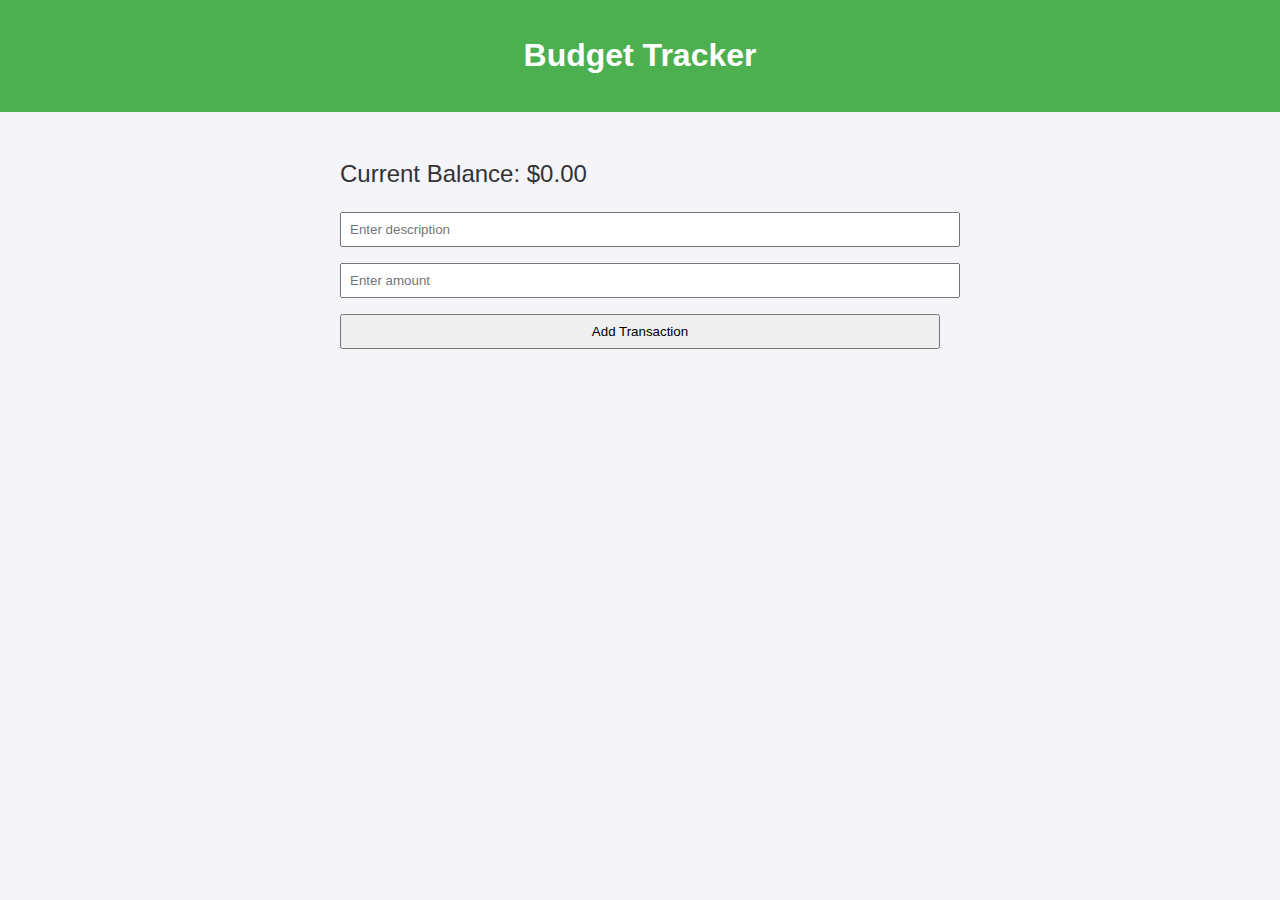
==== index.html @ 4dd7f27c "Create index.html" ====
<!DOCTYPE html>
<html lang="en">
<head>
    <meta charset="UTF-8">
    <meta name="viewport" content="width=device-width, initial-scale=1.0">
    <title>Budget Tracker</title>
    <style>
        body {
            font-family: Arial, sans-serif;
            margin: 0;
            padding: 0;
            background-color: #f4f4f9;
            color: #333;
        }
        header {
            background-color: #4CAF50;
            color: white;
            text-align: center;
            padding: 1rem;
        }
        .container {
            padding: 2rem;
            max-width: 600px;
            margin: 0 auto;
        }
        .transaction-form {
            margin-bottom: 2rem;
        }
        .transaction-form input, .transaction-form button {
            padding: 0.5rem;
            margin: 0.5rem 0;
            width: 100%;
        }
        .transactions {
            list-style-type: none;
            padding: 0;
        }
        .transaction {
            background-color: white;
            margin: 0.5rem 0;
            padding: 1rem;
            border-radius: 5px;
            display: flex;
            justify-content: space-between;
            box-shadow: 0 0 5px rgba(0,0,0,0.1);
        }
        .transaction.negative {
            border-left: 5px solid #f44336;
        }
        .transaction.positive {
            border-left: 5px solid #4CAF50;
        }
        .balance {
            font-size: 1.5rem;
            margin: 1rem 0;
        }
    </style>
</head>
<body>
    <header>
        <h1>Budget Tracker</h1>
    </header>
    <div class="container">
        <div class="balance">
            Current Balance: $<span id="balance">0.00</span>
        </div>
        <form class="transaction-form" id="transaction-form">
            <input type="text" id="description" placeholder="Enter description" required>
            <input type="number" id="amount" placeholder="Enter amount" required>
            <button type="submit">Add Transaction</button>
        </form>
        <ul class="transactions" id="transactions"></ul>
    </div>
    <script>
        let transactions = [];

        function updateBalance() {
            const balanceElement = document.getElementById('balance');
            const total = transactions.reduce((acc, transaction) => acc + transaction.amount, 0);
            balanceElement.textContent = total.toFixed(2);
        }

        function addTransaction(e) {
            e.preventDefault();
            const description = document.getElementById('description').value;
            const amount = parseFloat(document.getElementById('amount').value);
            const transaction = { description, amount };
            transactions.push(transaction);
            updateTransactionsList();
            updateBalance();
            e.target.reset();
        }

        function updateTransactionsList() {
            const transactionsList = document.getElementById('transactions');
            transactionsList.innerHTML = '';
            transactions.forEach((transaction) => {
                const transactionElement = document.createElement('li');
                transactionElement.classList.add('transaction');
                transactionElement.classList.add(transaction.amount < 0 ? 'negative' : 'positive');
                transactionElement.innerHTML = `
                    ${transaction.description} <span>$${transaction.amount.toFixed(2)}</span>
                `;
                transactionsList.appendChild(transactionElement);
            });
        }

        document.getElementById('transaction-form').addEventListener('submit', addTransaction);
    </script>
</body>
</html>
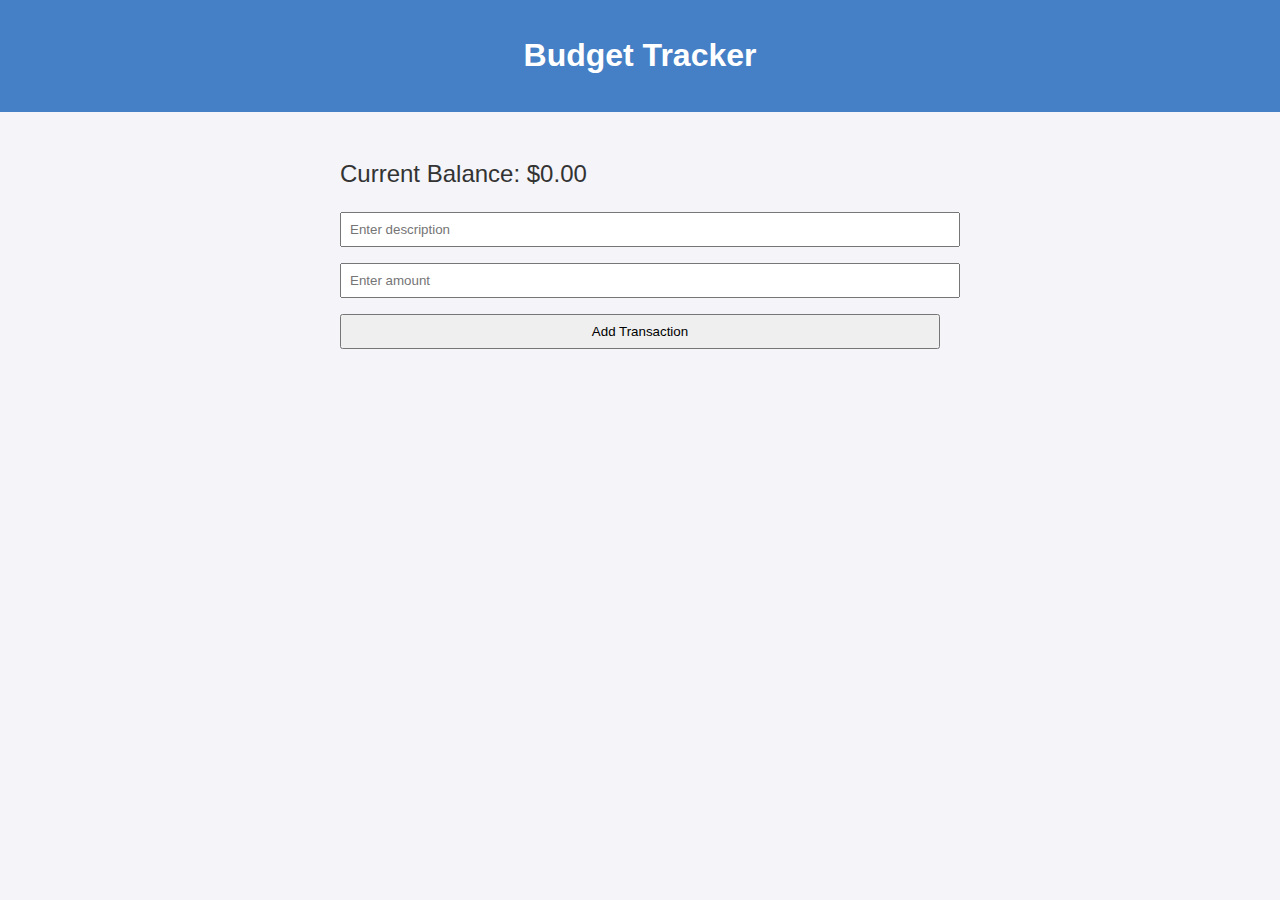
==== commit 2f2e3d9a: "Update index.html" ====
--- a/index.html
+++ b/index.html
@@ -13,7 +13,7 @@
             color: #333;
         }
         header {
-            background-color: #4CAF50;
+            background-color: #457fc5;
             color: white;
             text-align: center;
             padding: 1rem;
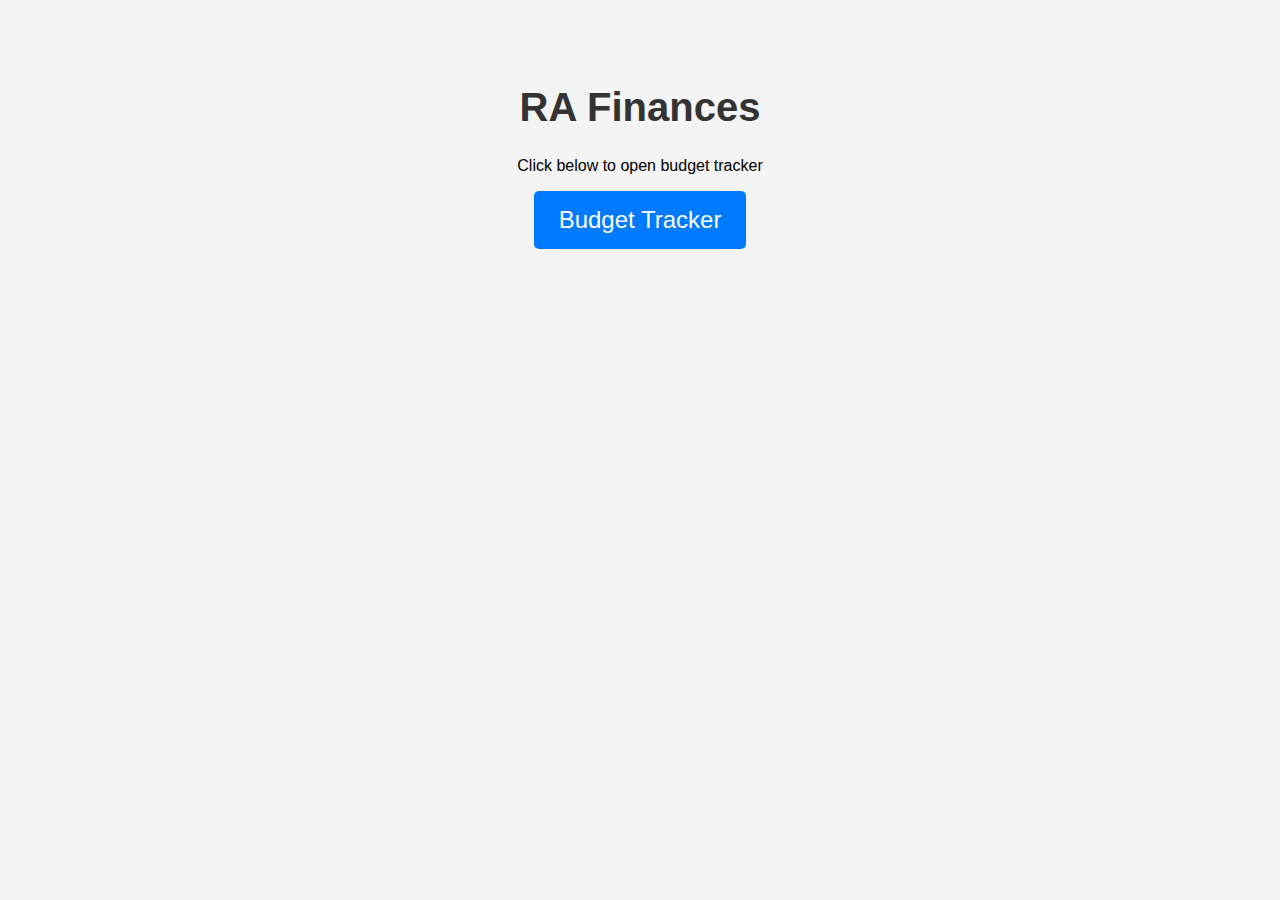
==== commit 8d96c087: "Update index.html" ====
--- a/index.html
+++ b/index.html
@@ -3,109 +3,37 @@
 <head>
     <meta charset="UTF-8">
     <meta name="viewport" content="width=device-width, initial-scale=1.0">
-    <title>Budget Tracker</title>
+    <title>Home Page</title>
     <style>
         body {
             font-family: Arial, sans-serif;
-            margin: 0;
-            padding: 0;
-            background-color: #f4f4f9;
+            text-align: center;
+            padding: 50px;
+            background-color: #f4f4f4;
+        }
+        h1 {
+            font-size: 2.5em;
             color: #333;
         }
-        header {
-            background-color: #457fc5;
-            color: white;
-            text-align: center;
-            padding: 1rem;
+        button {
+            padding: 15px 25px;
+            font-size: 1.5em;
+            color: #fff;
+            background-color: #007BFF;
+            border: none;
+            border-radius: 5px;
+            cursor: pointer;
         }
-        .container {
-            padding: 2rem;
-            max-width: 600px;
-            margin: 0 auto;
-        }
-        .transaction-form {
-            margin-bottom: 2rem;
-        }
-        .transaction-form input, .transaction-form button {
-            padding: 0.5rem;
-            margin: 0.5rem 0;
-            width: 100%;
-        }
-        .transactions {
-            list-style-type: none;
-            padding: 0;
-        }
-        .transaction {
-            background-color: white;
-            margin: 0.5rem 0;
-            padding: 1rem;
-            border-radius: 5px;
-            display: flex;
-            justify-content: space-between;
-            box-shadow: 0 0 5px rgba(0,0,0,0.1);
-        }
-        .transaction.negative {
-            border-left: 5px solid #f44336;
-        }
-        .transaction.positive {
-            border-left: 5px solid #4CAF50;
-        }
-        .balance {
-            font-size: 1.5rem;
-            margin: 1rem 0;
+        button:hover {
+            background-color: #0056b3;
         }
     </style>
 </head>
 <body>
-    <header>
-        <h1>Budget Tracker</h1>
-    </header>
-    <div class="container">
-        <div class="balance">
-            Current Balance: $<span id="balance">0.00</span>
-        </div>
-        <form class="transaction-form" id="transaction-form">
-            <input type="text" id="description" placeholder="Enter description" required>
-            <input type="number" id="amount" placeholder="Enter amount" required>
-            <button type="submit">Add Transaction</button>
-        </form>
-        <ul class="transactions" id="transactions"></ul>
-    </div>
-    <script>
-        let transactions = [];
 
-        function updateBalance() {
-            const balanceElement = document.getElementById('balance');
-            const total = transactions.reduce((acc, transaction) => acc + transaction.amount, 0);
-            balanceElement.textContent = total.toFixed(2);
-        }
+    <h1>RA Finances</h1>
+    <p>Click below to open budget tracker</p>
+    <button onclick="window.location.href='budget.html'">Budget Tracker</button>
 
-        function addTransaction(e) {
-            e.preventDefault();
-            const description = document.getElementById('description').value;
-            const amount = parseFloat(document.getElementById('amount').value);
-            const transaction = { description, amount };
-            transactions.push(transaction);
-            updateTransactionsList();
-            updateBalance();
-            e.target.reset();
-        }
-
-        function updateTransactionsList() {
-            const transactionsList = document.getElementById('transactions');
-            transactionsList.innerHTML = '';
-            transactions.forEach((transaction) => {
-                const transactionElement = document.createElement('li');
-                transactionElement.classList.add('transaction');
-                transactionElement.classList.add(transaction.amount < 0 ? 'negative' : 'positive');
-                transactionElement.innerHTML = `
-                    ${transaction.description} <span>$${transaction.amount.toFixed(2)}</span>
-                `;
-                transactionsList.appendChild(transactionElement);
-            });
-        }
-
-        document.getElementById('transaction-form').addEventListener('submit', addTransaction);
-    </script>
 </body>
 </html>
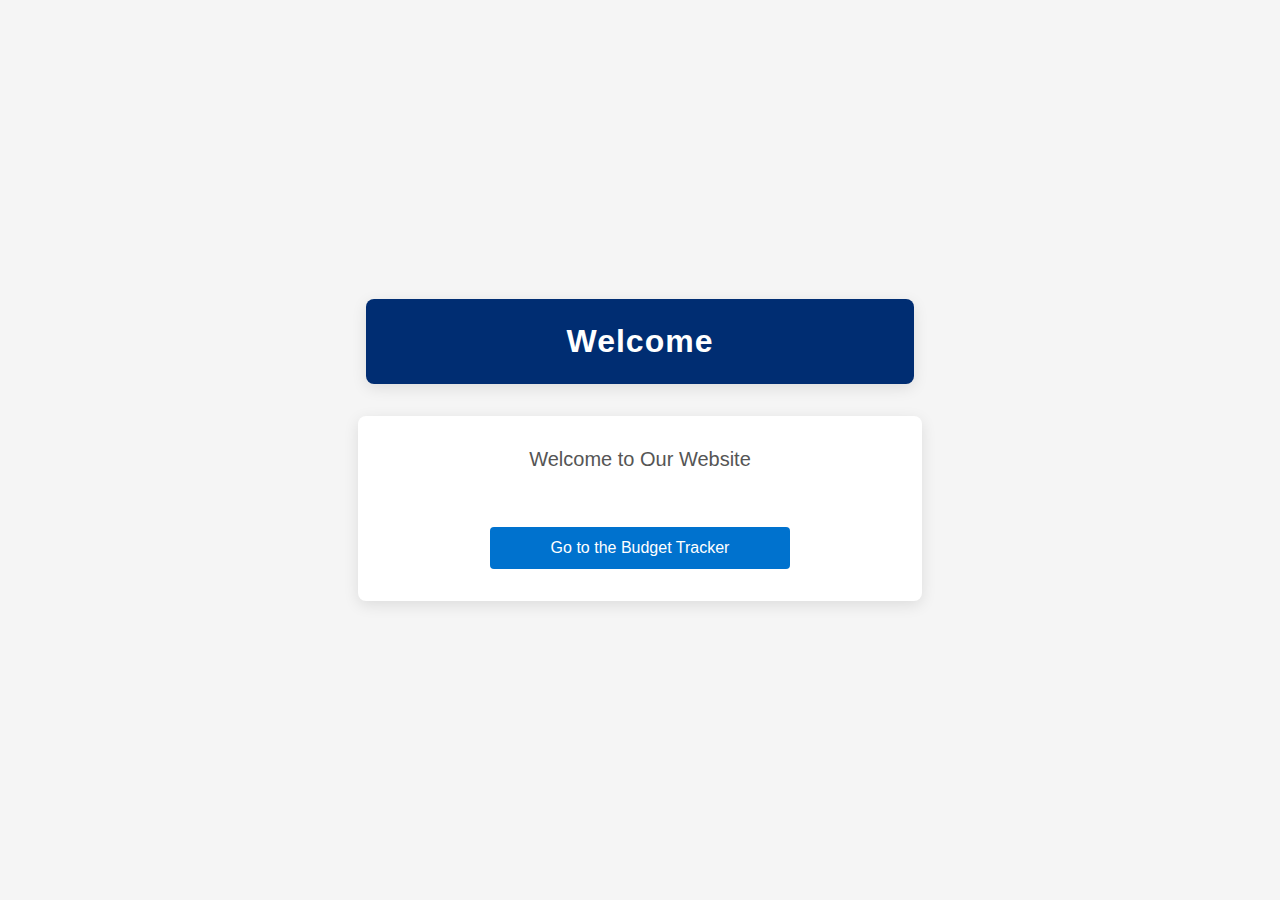
==== commit c48dc545: "Update index.html" ====
--- a/index.html
+++ b/index.html
@@ -5,35 +5,92 @@
     <meta name="viewport" content="width=device-width, initial-scale=1.0">
     <title>Home Page</title>
     <style>
+        /* Global Styles */
         body {
-            font-family: Arial, sans-serif;
+            font-family: 'Arial', sans-serif;
+            margin: 0;
+            padding: 0;
+            background-color: #f5f5f5;
+            color: #333;
+            display: flex;
+            justify-content: center;
+            align-items: center;
+            height: 100vh;
+            flex-direction: column;
+        }
+
+        /* Header Styling */
+        header {
+            background-color: #002d72;
+            color: white;
             text-align: center;
-            padding: 50px;
-            background-color: #f4f4f4;
+            padding: 1.5rem;
+            box-shadow: 0 4px 15px rgba(0, 0, 0, 0.1);
+            border-radius: 8px;
+            width: 100%;
+            max-width: 500px;
+            margin-bottom: 2rem;
         }
-        h1 {
-            font-size: 2.5em;
-            color: #333;
+
+        header h1 {
+            margin: 0;
+            font-size: 2rem;
+            font-weight: 600;
+            letter-spacing: 1px;
         }
-        button {
-            padding: 15px 25px;
-            font-size: 1.5em;
+
+        /* Button Styling */
+        .home-button {
+            margin-top: 2rem;
+            padding: 12px 20px;
+            font-size: 1rem;
             color: #fff;
-            background-color: #007BFF;
+            background-color: #0072ce;
             border: none;
-            border-radius: 5px;
+            border-radius: 4px;
             cursor: pointer;
+            transition: background-color 0.3s ease;
+            outline: none;
+            width: 100%;
+            max-width: 300px;
         }
-        button:hover {
-            background-color: #0056b3;
+
+        .home-button:hover {
+            background-color: #005bb5;
+        }
+
+        .home-button:active {
+            background-color: #004f9b;
+        }
+
+        /* Container Styling */
+        .container {
+            text-align: center;
+            padding: 2rem;
+            background-color: white;
+            border-radius: 8px;
+            box-shadow: 0 4px 15px rgba(0, 0, 0, 0.1);
+            max-width: 500px;
+            width: 100%;
+        }
+
+        .balance {
+            font-size: 1.25rem;
+            color: #555;
+            margin-bottom: 1.5rem;
+            font-weight: 400;
         }
     </style>
 </head>
 <body>
-
-    <h1>RA Finances</h1>
-    <p>Click below to open budget tracker</p>
-    <button onclick="window.location.href='budget.html'">Budget Tracker</button>
-
+    <header>
+        <h1>Welcome</h1>
+    </header>
+    <div class="container">
+        <div class="balance">
+            Welcome to Our Website
+        </div>
+        <button class="home-button" onclick="window.location.href='budget.html'">Go to the Budget Tracker</button>
+    </div>
 </body>
 </html>
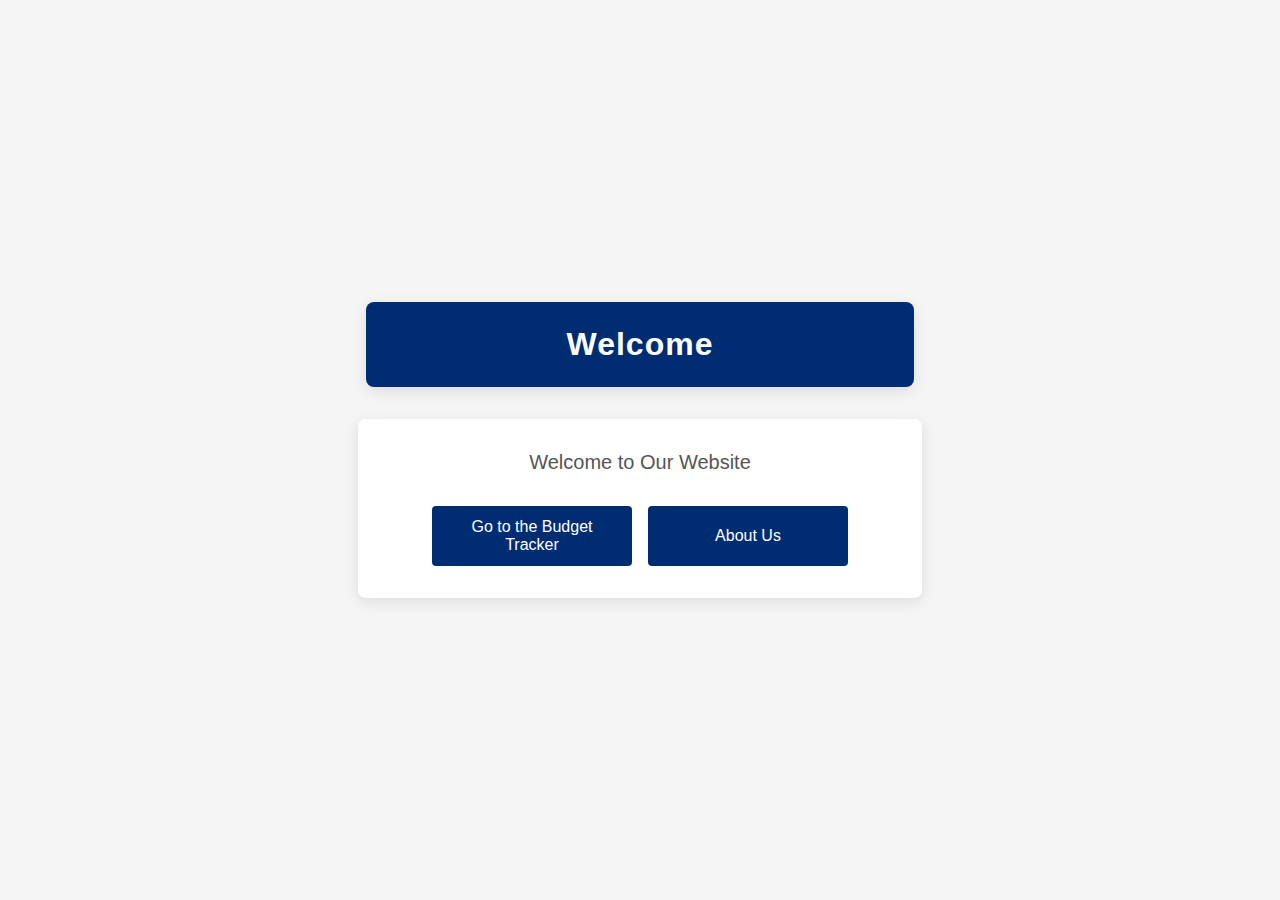
==== commit 0306c801: "Update index.html" ====
--- a/index.html
+++ b/index.html
@@ -39,20 +39,27 @@
             letter-spacing: 1px;
         }
 
+        /* Button Container */
+        .button-container {
+            display: flex;
+            justify-content: center;
+            gap: 1rem;
+            margin-top: 2rem;
+        }
+
         /* Button Styling */
         .home-button {
-            margin-top: 2rem;
             padding: 12px 20px;
             font-size: 1rem;
             color: #fff;
-            background-color: #0072ce;
+            background-color: #002d72;
             border: none;
             border-radius: 4px;
             cursor: pointer;
             transition: background-color 0.3s ease;
             outline: none;
             width: 100%;
-            max-width: 300px;
+            max-width: 200px;
         }
 
         .home-button:hover {
@@ -90,7 +97,10 @@
         <div class="balance">
             Welcome to Our Website
         </div>
-        <button class="home-button" onclick="window.location.href='budget.html'">Go to the Budget Tracker</button>
+        <div class="button-container">
+            <button class="home-button" onclick="window.location.href='budget.html'">Go to the Budget Tracker</button>
+            <button class="home-button" onclick="window.location.href='aboutme.html'">About Us</button>
+        </div>
     </div>
 </body>
 </html>
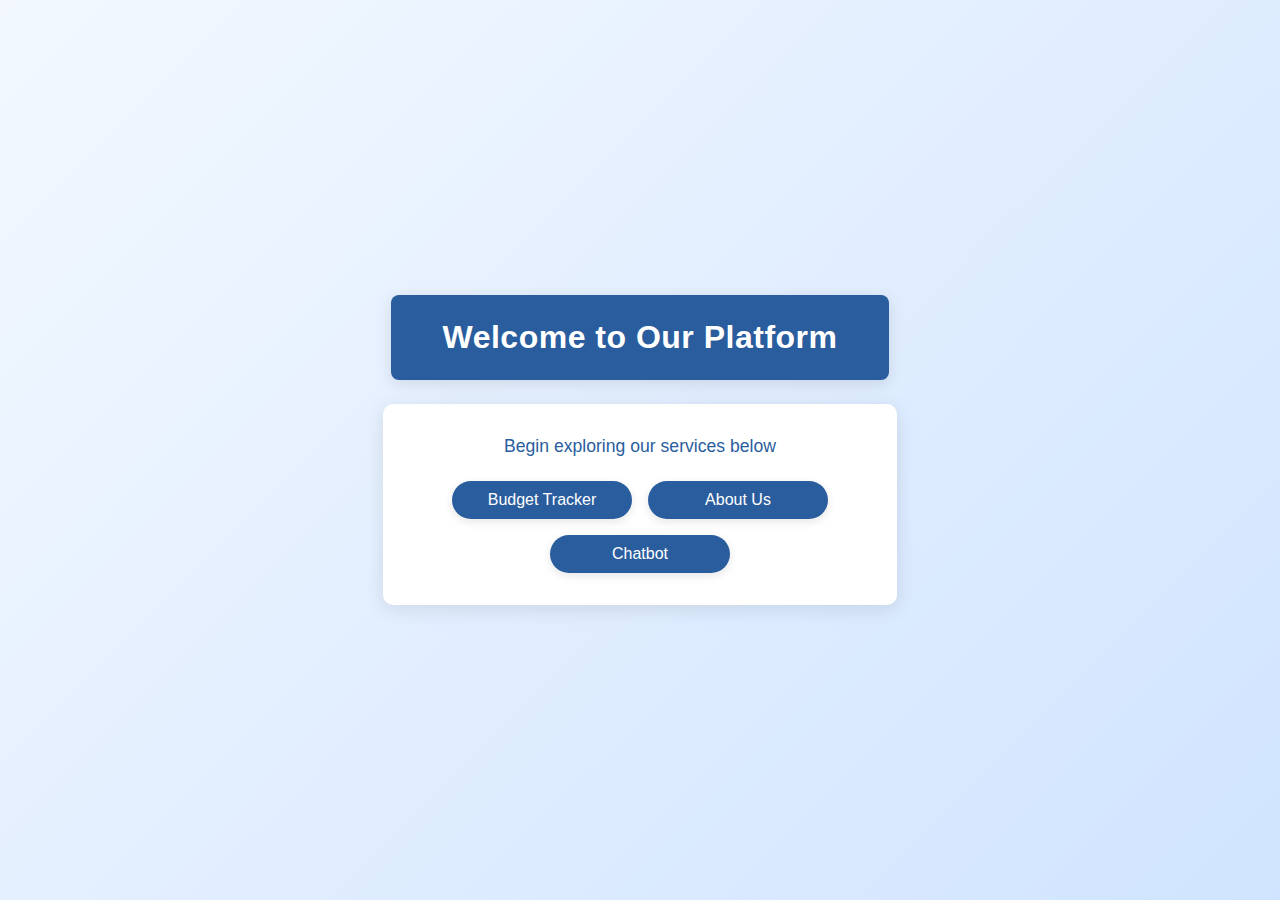
==== commit 67fda8e1: "Update index.html" ====
--- a/index.html
+++ b/index.html
@@ -1,4 +1,3 @@
-<!DOCTYPE html>
 <html lang="en">
 <head>
     <meta charset="UTF-8">
@@ -7,10 +6,10 @@
     <style>
         /* Global Styles */
         body {
-            font-family: 'Arial', sans-serif;
+            font-family: 'Segoe UI', Tahoma, Geneva, Verdana, sans-serif;
             margin: 0;
             padding: 0;
-            background-color: #f5f5f5;
+            background: linear-gradient(135deg, #F3F8FF, #D0E4FF);
             color: #333;
             display: flex;
             justify-content: center;
@@ -21,22 +20,40 @@
 
         /* Header Styling */
         header {
-            background-color: #002d72;
+            background-color: #2A5D9E;
             color: white;
             text-align: center;
             padding: 1.5rem;
             box-shadow: 0 4px 15px rgba(0, 0, 0, 0.1);
             border-radius: 8px;
             width: 100%;
-            max-width: 500px;
-            margin-bottom: 2rem;
+            max-width: 450px;
+            margin-bottom: 1.5rem;
         }
 
         header h1 {
             margin: 0;
             font-size: 2rem;
             font-weight: 600;
-            letter-spacing: 1px;
+            letter-spacing: 0.5px;
+        }
+
+        /* Container Styling */
+        .container {
+            text-align: center;
+            padding: 2rem;
+            background-color: white;
+            border-radius: 10px;
+            box-shadow: 0 4px 20px rgba(0, 0, 0, 0.1);
+            max-width: 450px;
+            width: 100%;
+        }
+
+        .balance {
+            font-size: 1.1rem;
+            color: #2A5D9E;
+            margin-bottom: 1.2rem;
+            font-weight: 500;
         }
 
         /* Button Container */
@@ -44,62 +61,50 @@
             display: flex;
             justify-content: center;
             gap: 1rem;
-            margin-top: 2rem;
+            margin-top: 1.5rem;
+            flex-wrap: wrap;
         }
 
         /* Button Styling */
         .home-button {
-            padding: 12px 20px;
+            padding: 10px 20px;
             font-size: 1rem;
-            color: #fff;
-            background-color: #002d72;
+            color: #FFF;
+            background-color: #2A5D9E;
             border: none;
-            border-radius: 4px;
+            border-radius: 25px;
             cursor: pointer;
-            transition: background-color 0.3s ease;
+            transition: background-color 0.3s ease, transform 0.2s ease;
             outline: none;
             width: 100%;
-            max-width: 200px;
+            max-width: 180px;
+            font-weight: 500;
+            box-shadow: 0 3px 10px rgba(0, 0, 0, 0.1);
         }
 
         .home-button:hover {
-            background-color: #005bb5;
+            background-color: #234C82;
+            transform: scale(1.04);
         }
 
         .home-button:active {
-            background-color: #004f9b;
-        }
-
-        /* Container Styling */
-        .container {
-            text-align: center;
-            padding: 2rem;
-            background-color: white;
-            border-radius: 8px;
-            box-shadow: 0 4px 15px rgba(0, 0, 0, 0.1);
-            max-width: 500px;
-            width: 100%;
-        }
-
-        .balance {
-            font-size: 1.25rem;
-            color: #555;
-            margin-bottom: 1.5rem;
-            font-weight: 400;
+            background-color: #1E4273;
+            transform: scale(0.98);
         }
     </style>
 </head>
 <body>
     <header>
-        <h1>Welcome</h1>
+        <h1>Welcome to Our Platform</h1>
     </header>
     <div class="container">
         <div class="balance">
-            Welcome to Our Website
+            Begin exploring our services below
         </div>
         <div class="button-container">
-            <button class="home-button" onclick="window.location.href='budget.html'">Go to the Budget Tracker</button>
+            <button class="home-button" onclick="window.location.href='budget.html'">Budget Tracker</button>
             <button class="home-button" onclick="window.location.href='aboutme.html'">About Us</button>
+            <button class="home-button" onclick="window.location.href='chatbot.html'">Chatbot</button>
         </div>
     </div>
 </body>
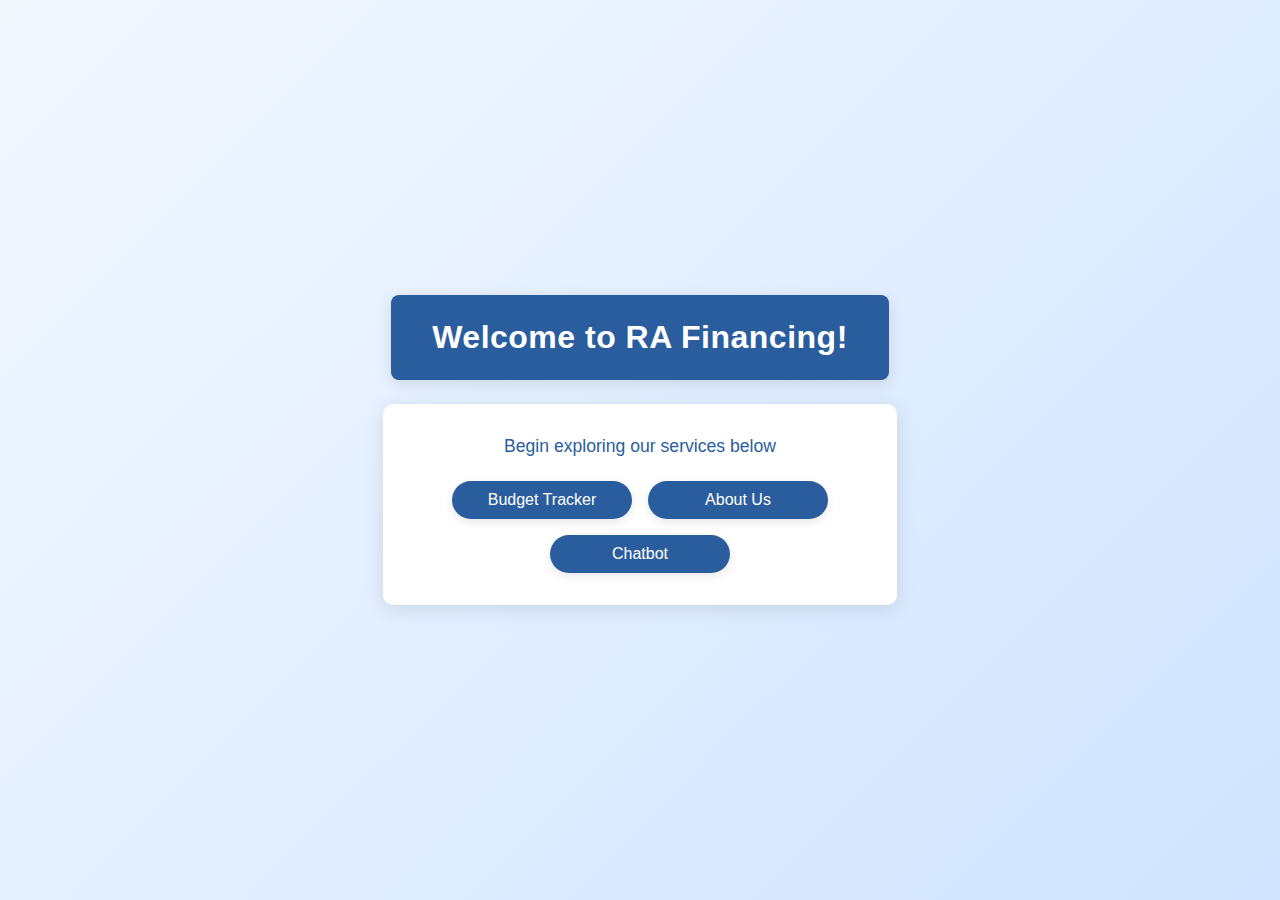
==== commit dec663f1: "Update index.html" ====
--- a/index.html
+++ b/index.html
@@ -95,7 +95,7 @@
 </head>
 <body>
     <header>
-        <h1>Welcome to Our Platform</h1>
+        <h1>Welcome to RA Financing!</h1>
     </header>
     <div class="container">
         <div class="balance">
